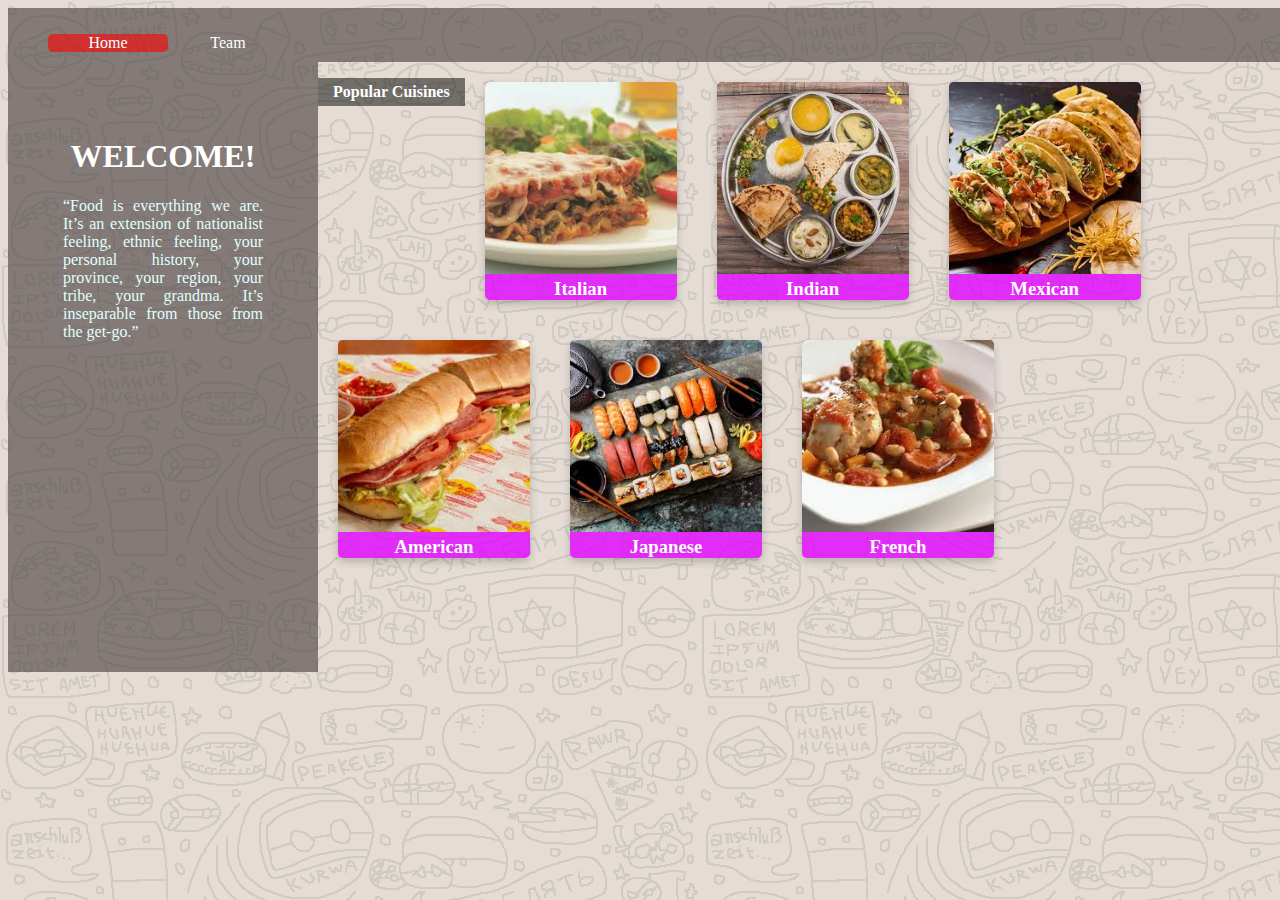
==== Restaurant WebSite/index.html @ 5086e50e "Add files via upload" ====
<!DOCTYPE html>
<html lang="en">

<head>
    <meta charset="UTF-8">
    <meta name="viewport" content="width=device-width, initial-scale=1.0">
    <title>Restaurant Booking Website</title>
    <link rel="stylesheet" href="style.css">
</head>

<body>
    <div class="box">
        <ul type="none">
            <a href="index.html">
            <li style="background-color: rgba(255, 0, 0, 0.6);"> Home </li></a>
            <a href="team.html">
                <li> Team </li>
            </a>
        </ul>
    </div>

    <div class="sidebar">
        <h1> Welcome! </h1>

        <h4>“Food is everything we are. It’s an extension of nationalist feeling, ethnic feeling, your personal history,
            your province, your region, your tribe, your grandma. It’s inseparable from those from the get-go.”</h4>

    </div>

    <p class="par"><b> Popular Cuisines </b></p>

    <div class="main card">

        <a href="restaurant/italian.html">
            <div class="card-inner">
                <img src="res/italian.jpg" alt="Italian" style="width:100%">
                <h3 style="text-align: center; margin: 0;"> Italian </h3>
            </div>
        </a>

        <a href="restaurant/indian.html">
            <div class="card-inner">
                <img src="res/indain.jpg" alt="Indian" style="width:100%">
                <h3 style="text-align: center; margin: 0;"> Indian </h3>
            </div>
        </a>

        <a href="restaurant/mexican.html">
            <div class="card-inner">
                <img src="res/mexican.jpg" alt="Mexican" style="width:100%">
                <h3 style="text-align: center; margin: 0;"> Mexican </h3>
            </div>
        </a>

    </div>

    <div class="main card">

        <a href="restaurant/american.html">
            <div class="card-inner">
                <img src="res/american.jpg" alt="American" style="width:100%">
                <h3 style="text-align: center; margin: 0;"> American </h3>
            </div>
        </a>

        <a href="restaurant/japanese.html">
            <div class="card-inner">
                <img src="res/japanese.jpg" alt="Japanese" style="width:100%">
                <h3 style="text-align: center; margin: 0;"> Japanese </h3>
            </div>
        </a>

        <a href="restaurant/french.html">
            <div class="card-inner">
                <img src="res/french.jpg" alt="French Food" style="width:100%">
                <h3 style="text-align: center; margin: 0;"> French </h3>
            </div>
        </a>

    </div>

    <script src="script.js"></script>
</body>

</html>
---- Restaurant WebSite/style.css ----
body {
    font-family: latha;
    color: white;
    background: url(res/food.jpg)repeat;
    width: 100%;
}

.box {
    width: 100%;
    float: right;
    background: rgba(66, 58, 58, 0.6);
}

.box ul li {
    width: 120px;
    float: left;
    margin: 10px auto;
    text-align: center;
    border-radius: 5px;
}

.box ul li a, .box ul li {
    text-decoration: none;
    color: white;
}

.box ul li:hover {
    background-color: rgba(255, 0, 0, 0.6);
}

.box ul li a:hover {
    color: white;
}

.sidebar {
    float: left;
    width: 200px;
    height: 500px;
    background: rgba(66, 58, 58, 0.6);
    padding: 55px;
}

.sidebar h1 {
    text-align: center;
    text-transform: uppercase;
    font-weight: 100px;
}

.sidebar h4 {
    text-align: justify;
    color: lightcyan;
    font-weight: normal;
}

.sidebar h2 {
    text-align: center;
    text-transform: uppercase;
    font-weight: normal;
    margin: 40px auto;
}

.main {
    float: left;
}

.main a {
    color: white;
    text-decoration: none;
}

.card {
    display: flex;
    flex-direction: row;
}

.card-inner {
    background-color: rgba(225, 0, 255, 0.8);
    box-shadow: 0 4px 8px 0 rgba(0,0,0,0.2);
    transition: 0.3s;
    margin: 20px;
    border-radius: 5px;
    width: 192px;
}

.card-inner:hover, .par:hover {
    box-shadow: 0 8px 16px 0 rgba(0,0,0,1);
}

.container {
    padding: 2px 16px;
}
  
img {
    border-radius: 5px 5px 0 0;
}

.flip-card {
    margin: 100px;
    float: left;
    background-color: transparent;
    width: 250px;
    height: 300px;
    border: 1px solid #f1f1f1;
    perspective: 1000px; 
}
  
  
.flip-card-inner {
    position: relative;
    width: 100%;
    height: 100%;
    text-align: center;
    transition: transform 0.8s;
    transform-style: preserve-3d;
}
  
.flip-card:hover .flip-card-inner {
    transform: rotateY(180deg);
}
  
.flip-card-front, .flip-card-back {
    position: absolute;
    width: 100%;
    height: 100%;
    -webkit-backface-visibility: hidden; 
    backface-visibility: hidden;
}
  
.flip-card-front {
    background-color: #bbb;
    color: black;
}
  
.flip-card-back {
    background-color: dodgerblue;
    color: white;
    transform: rotateY(180deg);
}

.btn {
  background-color: #4CAF50;
  color: white;
  padding: 16px 20px;
  border: none;
  cursor: pointer;
  height: 45px;
  width: 95%;
  margin-top:10px;
  border-radius: 5px;
  opacity: 0.8;
}

.btn:hover {
    background-color: green;
    box-shadow: 0 8px 16px 0 rgba(0,0,0,1);
    opacity: 1;
}

.par {
    float: left;
    background-color: rgba(0, 0, 0, 0.5); 
    padding: 5px;
    padding-left: 15px;
    padding-right: 15px;
}

.col {
    float: left;
    display: flex;
    background-color: rgba(0, 0, 0, 0.5);
    border-radius: 5px;
    width: 635px;
    height: 225px;
    margin-left: 30px;
    margin-bottom: 30px;
}

.col:hover {
    box-shadow: 0 8px 16px 0 rgba(0,0,0,1);
}

form {
    position: relative;
    top: -15px;
    height: 0;
}

input {
    margin: 4px;
    border-radius: 5px;
}

input[type="text"] {
    width: 90px;
}

.modal {
    display: none; 
    position: fixed; 
    z-index: 1; 
    left: 0;
    top: 0;
    width: 100%; 
    height: 100%;
    overflow: auto; 
    background-color: rgba(0,0,0,0.4); 
    border-radius: 5px;
}

.modal-header {
    width: 20%;
    height: 30px;
    margin: 15% auto; 
    padding: 20px;
    background-color: #5cb85c;
    color: white;
    margin-bottom: 0;
    border-radius: 5px;
}

.modal-header h2 {
    position: relative;
    top: -2px;
    margin: 0;
    width: 160px;
}

.modal-header span {
    position: relative;
    top: -5px;
}

.modal-content {
    background-color: #1c1c1c;
    color: #fefefe;
    margin: 15% auto; 
    padding: 20px;
    border: 1px solid #888;
    width: 20%;
    height: 50%; 
    margin-top: 0;
    border-radius: 5px;
}

.close {
    color:rgb(223, 111, 19);
    float: right;
    font-size: 28px;
    font-weight: bold;
}
  
.close:hover,
.close:focus {
    color: black;
    text-decoration: none;
    cursor: pointer;
}

caption {
    font-size: 20px;
    color: #ffbe00;
}
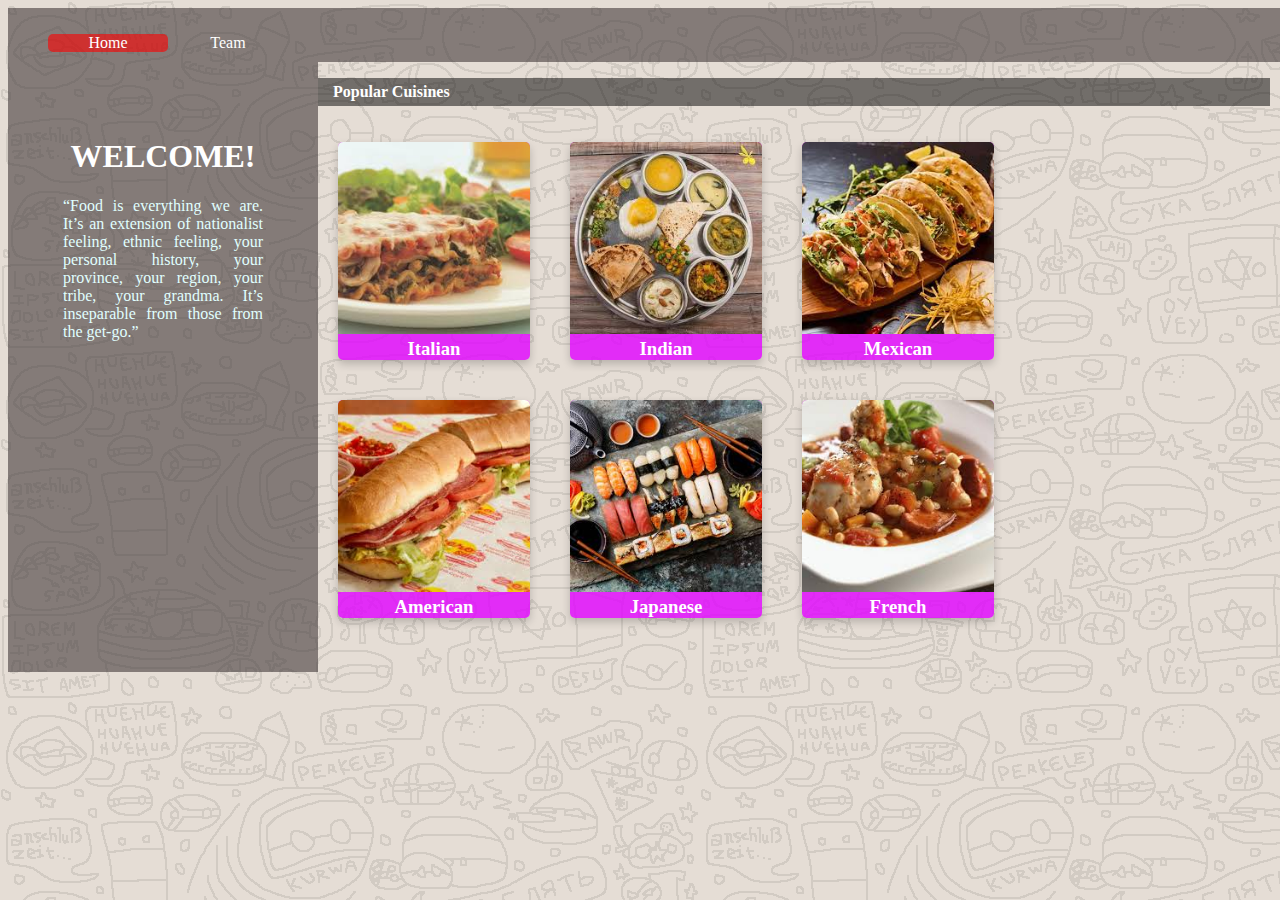
==== commit 81020b4a: "Add files via upload" ====
--- a/Restaurant WebSite/index.html
+++ b/Restaurant WebSite/index.html
@@ -12,7 +12,8 @@
     <div class="box">
         <ul type="none">
             <a href="index.html">
-            <li style="background-color: rgba(255, 0, 0, 0.6);"> Home </li></a>
+                <li style="background-color: rgba(255, 0, 0, 0.6);"> Home </li>
+            </a>
             <a href="team.html">
                 <li> Team </li>
             </a>
--- a/Restaurant WebSite/style.css
+++ b/Restaurant WebSite/style.css
@@ -1,263 +1,265 @@
 body {
-    font-family: latha;
-    color: white;
-    background: url(res/food.jpg)repeat;
-    width: 100%;
+  font-family: latha;
+  color: white;
+  background: url(res/food.jpg) repeat;
+  width: 100%;
 }
 
 .box {
-    width: 100%;
-    float: right;
-    background: rgba(66, 58, 58, 0.6);
+  width: 100%;
+  float: right;
+  background: rgba(66, 58, 58, 0.6);
 }
 
 .box ul li {
-    width: 120px;
-    float: left;
-    margin: 10px auto;
-    text-align: center;
-    border-radius: 5px;
-}
-
-.box ul li a, .box ul li {
-    text-decoration: none;
-    color: white;
+  width: 120px;
+  float: left;
+  margin: 10px auto;
+  text-align: center;
+  border-radius: 5px;
+}
+
+.box ul li a,
+.box ul li {
+  text-decoration: none;
+  color: white;
 }
 
 .box ul li:hover {
-    background-color: rgba(255, 0, 0, 0.6);
+  background-color: rgba(255, 0, 0, 0.6);
 }
 
 .box ul li a:hover {
-    color: white;
+  color: white;
 }
 
 .sidebar {
-    float: left;
-    width: 200px;
-    height: 500px;
-    background: rgba(66, 58, 58, 0.6);
-    padding: 55px;
+  float: left;
+  width: 200px;
+  height: 500px;
+  background: rgba(66, 58, 58, 0.6);
+  padding: 55px;
 }
 
 .sidebar h1 {
-    text-align: center;
-    text-transform: uppercase;
-    font-weight: 100px;
+  text-align: center;
+  text-transform: uppercase;
+  font-weight: 100px;
 }
 
 .sidebar h4 {
-    text-align: justify;
-    color: lightcyan;
-    font-weight: normal;
+  text-align: justify;
+  color: lightcyan;
+  font-weight: normal;
 }
 
 .sidebar h2 {
-    text-align: center;
-    text-transform: uppercase;
-    font-weight: normal;
-    margin: 40px auto;
+  text-align: center;
+  text-transform: uppercase;
+  font-weight: normal;
+  margin: 40px auto;
 }
 
 .main {
-    float: left;
+  float: left;
 }
 
 .main a {
-    color: white;
-    text-decoration: none;
+  color: white;
+  text-decoration: none;
 }
 
 .card {
-    display: flex;
-    flex-direction: row;
+  display: flex;
+  flex-direction: row;
 }
 
 .card-inner {
-    background-color: rgba(225, 0, 255, 0.8);
-    box-shadow: 0 4px 8px 0 rgba(0,0,0,0.2);
-    transition: 0.3s;
-    margin: 20px;
-    border-radius: 5px;
-    width: 192px;
-}
-
-.card-inner:hover, .par:hover {
-    box-shadow: 0 8px 16px 0 rgba(0,0,0,1);
+  background-color: rgba(225, 0, 255, 0.8);
+  box-shadow: 0 4px 8px 0 rgba(0, 0, 0, 0.2);
+  transition: 0.3s;
+  margin: 20px;
+  border-radius: 5px;
+  width: 192px;
+}
+
+.card-inner:hover,
+.par:hover {
+  box-shadow: 0 8px 16px 0 rgba(0, 0, 0, 1);
 }
 
 .container {
-    padding: 2px 16px;
-}
-  
+  padding: 2px 16px;
+}
+
 img {
-    border-radius: 5px 5px 0 0;
+  border-radius: 5px 5px 0 0;
 }
 
 .flip-card {
-    margin: 100px;
-    float: left;
-    background-color: transparent;
-    width: 250px;
-    height: 300px;
-    border: 1px solid #f1f1f1;
-    perspective: 1000px; 
-}
-  
-  
+  margin: 100px;
+  float: left;
+  background-color: transparent;
+  width: 250px;
+  height: 300px;
+  border: 1px solid #f1f1f1;
+  perspective: 1000px;
+}
+
 .flip-card-inner {
-    position: relative;
-    width: 100%;
-    height: 100%;
-    text-align: center;
-    transition: transform 0.8s;
-    transform-style: preserve-3d;
-}
-  
+  position: relative;
+  width: 100%;
+  height: 100%;
+  text-align: center;
+  transition: transform 0.8s;
+  transform-style: preserve-3d;
+}
+
 .flip-card:hover .flip-card-inner {
-    transform: rotateY(180deg);
-}
-  
-.flip-card-front, .flip-card-back {
-    position: absolute;
-    width: 100%;
-    height: 100%;
-    -webkit-backface-visibility: hidden; 
-    backface-visibility: hidden;
-}
-  
+  transform: rotateY(180deg);
+}
+
+.flip-card-front,
+.flip-card-back {
+  position: absolute;
+  width: 100%;
+  height: 100%;
+  -webkit-backface-visibility: hidden;
+  backface-visibility: hidden;
+}
+
 .flip-card-front {
-    background-color: #bbb;
-    color: black;
-}
-  
+  background-color: #bbb;
+  color: black;
+}
+
 .flip-card-back {
-    background-color: dodgerblue;
-    color: white;
-    transform: rotateY(180deg);
+  background-color: dodgerblue;
+  color: white;
+  transform: rotateY(180deg);
 }
 
 .btn {
-  background-color: #4CAF50;
+  background-color: #4caf50;
   color: white;
   padding: 16px 20px;
   border: none;
   cursor: pointer;
   height: 45px;
   width: 95%;
-  margin-top:10px;
+  margin-top: 10px;
   border-radius: 5px;
   opacity: 0.8;
 }
 
 .btn:hover {
-    background-color: green;
-    box-shadow: 0 8px 16px 0 rgba(0,0,0,1);
-    opacity: 1;
+  background-color: green;
+  box-shadow: 0 8px 16px 0 rgba(0, 0, 0, 1);
+  opacity: 1;
 }
 
 .par {
-    float: left;
-    background-color: rgba(0, 0, 0, 0.5); 
-    padding: 5px;
-    padding-left: 15px;
-    padding-right: 15px;
+  float: left;
+  background-color: rgba(0, 0, 0, 0.5);
+  padding: 5px;
+  padding-left: 15px;
+  padding-right: 15px;
+  width: 72%;
 }
 
 .col {
-    float: left;
-    display: flex;
-    background-color: rgba(0, 0, 0, 0.5);
-    border-radius: 5px;
-    width: 635px;
-    height: 225px;
-    margin-left: 30px;
-    margin-bottom: 30px;
+  float: left;
+  display: flex;
+  background-color: rgba(0, 0, 0, 0.5);
+  border-radius: 5px;
+  width: 635px;
+  height: 225px;
+  margin-left: 30px;
+  margin-bottom: 30px;
 }
 
 .col:hover {
-    box-shadow: 0 8px 16px 0 rgba(0,0,0,1);
+  box-shadow: 0 8px 16px 0 rgba(0, 0, 0, 1);
 }
 
 form {
-    position: relative;
-    top: -15px;
-    height: 0;
+  position: relative;
+  top: -15px;
+  height: 0;
 }
 
 input {
-    margin: 4px;
-    border-radius: 5px;
+  margin: 4px;
+  border-radius: 5px;
 }
 
 input[type="text"] {
-    width: 90px;
+  width: 90px;
 }
 
 .modal {
-    display: none; 
-    position: fixed; 
-    z-index: 1; 
-    left: 0;
-    top: 0;
-    width: 100%; 
-    height: 100%;
-    overflow: auto; 
-    background-color: rgba(0,0,0,0.4); 
-    border-radius: 5px;
+  display: none;
+  position: fixed;
+  z-index: 1;
+  left: 0;
+  top: 0;
+  width: 100%;
+  height: 100%;
+  overflow: auto;
+  background-color: rgba(0, 0, 0, 0.4);
+  border-radius: 5px;
 }
 
 .modal-header {
-    width: 20%;
-    height: 30px;
-    margin: 15% auto; 
-    padding: 20px;
-    background-color: #5cb85c;
-    color: white;
-    margin-bottom: 0;
-    border-radius: 5px;
+  width: 20%;
+  height: 30px;
+  margin: 15% auto;
+  padding: 20px;
+  background-color: #5cb85c;
+  color: white;
+  margin-bottom: 0;
+  border-radius: 5px;
 }
 
 .modal-header h2 {
-    position: relative;
-    top: -2px;
-    margin: 0;
-    width: 160px;
+  position: relative;
+  top: -2px;
+  margin: 0;
+  width: 160px;
 }
 
 .modal-header span {
-    position: relative;
-    top: -5px;
+  position: relative;
+  top: -5px;
 }
 
 .modal-content {
-    background-color: #1c1c1c;
-    color: #fefefe;
-    margin: 15% auto; 
-    padding: 20px;
-    border: 1px solid #888;
-    width: 20%;
-    height: 50%; 
-    margin-top: 0;
-    border-radius: 5px;
+  background-color: #1c1c1c;
+  color: #fefefe;
+  margin: 15% auto;
+  padding: 20px;
+  border: 1px solid #888;
+  width: 20%;
+  height: 50%;
+  margin-top: 0;
+  border-radius: 5px;
 }
 
 .close {
-    color:rgb(223, 111, 19);
-    float: right;
-    font-size: 28px;
-    font-weight: bold;
-}
-  
+  color: rgb(223, 111, 19);
+  float: right;
+  font-size: 28px;
+  font-weight: bold;
+}
+
 .close:hover,
 .close:focus {
-    color: black;
-    text-decoration: none;
-    cursor: pointer;
+  color: black;
+  text-decoration: none;
+  cursor: pointer;
 }
 
 caption {
-    font-size: 20px;
-    color: #ffbe00;
-}
-
+  font-size: 20px;
+  color: #ffbe00;
+}
